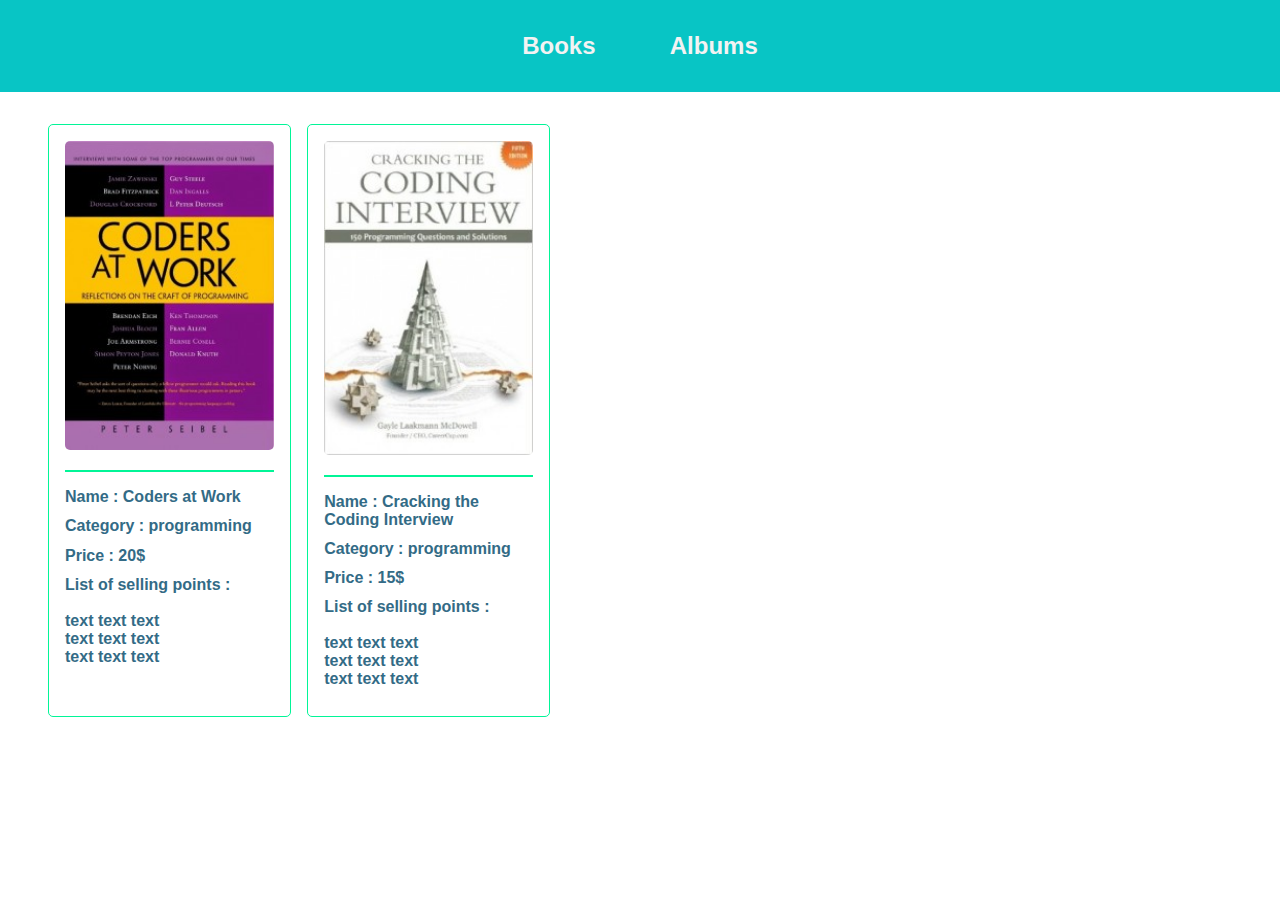
==== index.html @ 0a13bd24 "change books.html to index.html" ====
<!DOCTYPE html>
<html lang="en">

<head>
    <meta charset="UTF-8">
    <meta name="viewport" content="width=device-width, initial-scale=1.0">
    <meta http-equiv="X-UA-Compatible" content="ie=edge">
    <!--styles-->
    <link rel="stylesheet" href="https://cdn.jsdelivr.net/npm/animate.css@3.5.2/animate.min.css">
    <link rel="stylesheet" href="style.css">
    <title>Books</title>
</head>

<body>
    <nav class="navbar">
        <ul class="navbar__items">
            <li>
                <a href="index.html">Books</a>
            </li>
            <li>
                <a href="albums.html">Albums</a>
            </li>
        </ul>
    </nav>
    <section class="content-area">
        <div id="Coders-at-Work" class="book product bounceInRight animated">
            <div id="book1">
                <div class="picture">
                    <img src="images/Coders-at-Work-203x300.jpg" alt="book cover">
                </div>
                <hr class="line">
                <div class="name">Name : Coders at Work</div>
                <div class="category">Category : programming </div>
                <div class="price">Price : 20$ </div>
                <div class="selling-points">List of selling points :
                    <br>
                    <br> text text text
                    <br> text text text
                    <br> text text text </div>
            </div>
        </div>
        <div id="Cracking-the-Coding-Interview" class="book product bounceInRight animated">
            <div id="book2">
                <div class="picture">
                    <img src="images/Cracking-the-Coding-Interview-200x300.jpg" alt="book cover">
                </div>
                <hr class="line">
                <div class="name">Name : Cracking the Coding Interview </div>
                <div class="category">Category : programming </div>
                <div class="price">Price : 15$ </div>
                <div class="selling-points">List of selling points :
                    <br>
                    <br> text text text
                    <br> text text text
                    <br> text text text </div>
            </div>
        </div>
    </section>
</body>

</html>
---- style.css ----
/*css reset*/

* {
    margin: 0;
    padding: 0;
    box-sizing: border-box;
}

html {
    height: 100%;
    width: 100%;
}

body {
    min-width: 100%;
    min-height: 100%;
    font-family: Arial, Helvetica, sans-serif;
}

/*css reset*/

/*general style*/

ul {
    list-style: none;
}

a {
    text-decoration: none;
    color: inherit;
}

img {
    width: 100%;
    height: auto;
    border-radius: 5px;
}

/*navbar*/

.navbar {
    padding: 2rem 0;
    background-color: #08c5c5;
}

.navbar__items {
    width: 30%;
    margin: auto;
    color: #f3f3f3;
    font-weight: bold;
    font-size: 1.5rem;
    display: flex;
    justify-content: space-evenly;
}

.navbar__items li {
    cursor: pointer;
    transition: all .3s ease-in;
}

.navbar__items li:hover {
    color: #01f597;
    text-decoration: underline;
}

/*navbar*/

/*content area*/

.content-area {
    display: flex;
    padding: 2rem;
}

.product {
    border: 1px solid #01f597;
    border-radius: 5px;
    padding: 1rem;
    margin-left: 1rem;
    flex-basis: 20%;
    animation-duration: 2s;
}

.line {
    margin: 1rem 0;
    border: 0.5px solid #01f597;
}

.name,
.price,
.category,
.picture,
.selling-points {
    margin-bottom: .7rem;
    color: #336b86;
    font-weight: bold;
}

/*# sourceMappingURL=style.css.map */
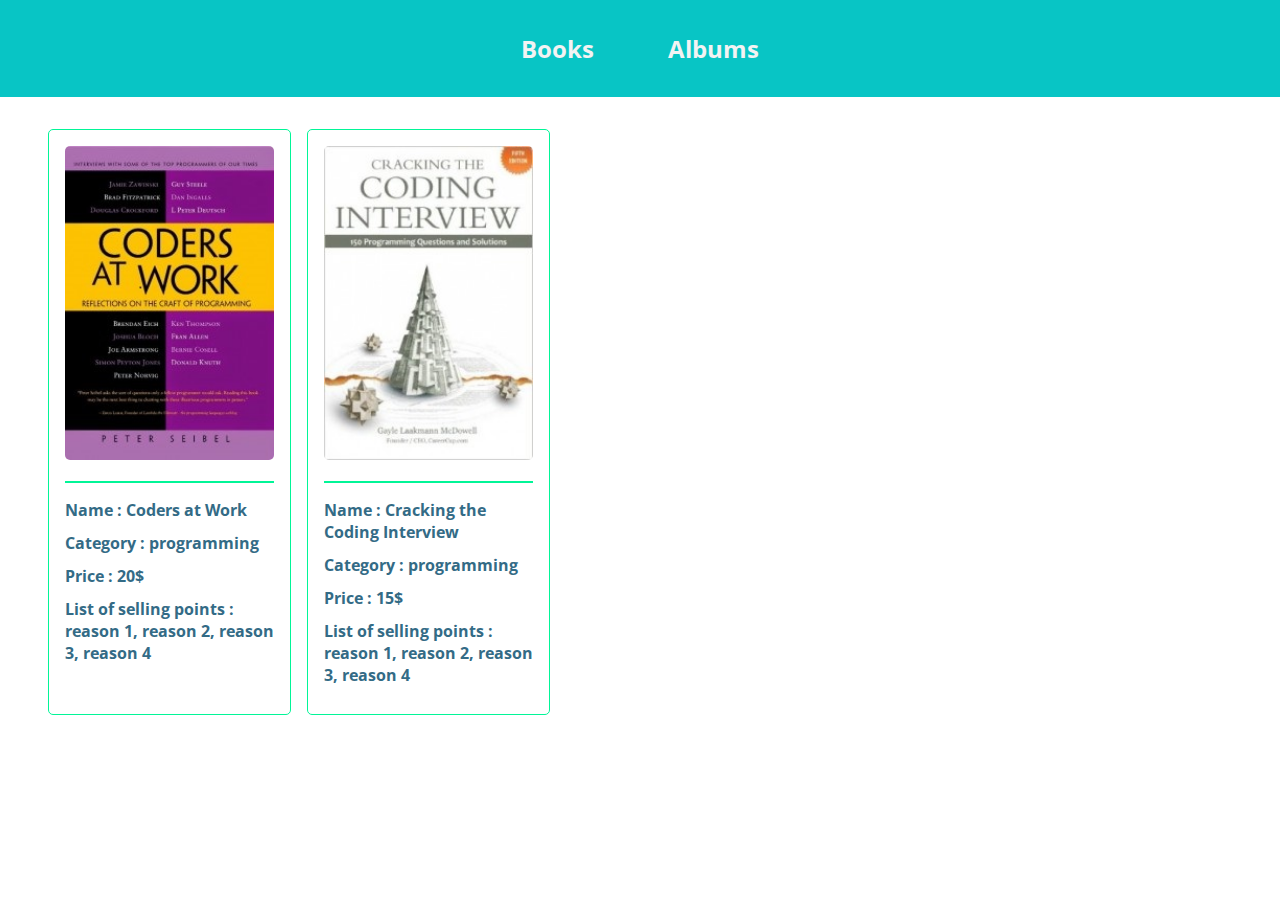
==== commit 84f3dfe5: "fix some UI bugs" ====
--- a/index.html
+++ b/index.html
@@ -23,23 +23,19 @@
         </ul>
     </nav>
     <section class="content-area">
-        <div id="Coders-at-Work" class="book product bounceInRight animated">
+        <div id="Coders-at-Work" class="book product bounceInUp animated">
             <div id="book1">
                 <div class="picture">
-                    <img src="images/Coders-at-Work-203x300.jpg" alt="book cover">
+                    <img src="images/Coders-at-Work-200x300.jpg" alt="book cover">
                 </div>
                 <hr class="line">
                 <div class="name">Name : Coders at Work</div>
                 <div class="category">Category : programming </div>
                 <div class="price">Price : 20$ </div>
-                <div class="selling-points">List of selling points :
-                    <br>
-                    <br> text text text
-                    <br> text text text
-                    <br> text text text </div>
+                <div class="selling-points">List of selling points : reason 1, reason 2, reason 3, reason 4</div>
             </div>
         </div>
-        <div id="Cracking-the-Coding-Interview" class="book product bounceInRight animated">
+        <div id="Cracking-the-Coding-Interview" class="book product bounceInUp animated">
             <div id="book2">
                 <div class="picture">
                     <img src="images/Cracking-the-Coding-Interview-200x300.jpg" alt="book cover">
@@ -48,11 +44,7 @@
                 <div class="name">Name : Cracking the Coding Interview </div>
                 <div class="category">Category : programming </div>
                 <div class="price">Price : 15$ </div>
-                <div class="selling-points">List of selling points :
-                    <br>
-                    <br> text text text
-                    <br> text text text
-                    <br> text text text </div>
+                <div class="selling-points">List of selling points : reason 1, reason 2, reason 3, reason 4</div>
             </div>
         </div>
     </section>
--- a/style.css
+++ b/style.css
@@ -1,99 +1,82 @@
+/*fonts*/
+@import url("https://fonts.googleapis.com/css?family=Open+Sans");
 /*css reset*/
-
 * {
-    margin: 0;
-    padding: 0;
-    box-sizing: border-box;
-}
+  margin: 0;
+  padding: 0;
+  box-sizing: border-box; }
 
 html {
-    height: 100%;
-    width: 100%;
-}
+  height: 100%;
+  width: 100%; }
 
 body {
-    min-width: 100%;
-    min-height: 100%;
-    font-family: Arial, Helvetica, sans-serif;
-}
+  min-width: 100%;
+  min-height: 100%;
+  font-family: 'Open Sans', sans-serif; }
 
 /*css reset*/
-
 /*general style*/
-
 ul {
-    list-style: none;
-}
+  list-style: none; }
 
 a {
-    text-decoration: none;
-    color: inherit;
-}
+  text-decoration: none;
+  color: inherit; }
 
 img {
-    width: 100%;
-    height: auto;
-    border-radius: 5px;
-}
+  width: 100%;
+  height: auto;
+  border-radius: 5px; }
 
 /*navbar*/
-
 .navbar {
-    padding: 2rem 0;
-    background-color: #08c5c5;
-}
+  padding: 2rem 0;
+  background-color: #08c5c5; }
 
 .navbar__items {
-    width: 30%;
-    margin: auto;
-    color: #f3f3f3;
-    font-weight: bold;
-    font-size: 1.5rem;
-    display: flex;
-    justify-content: space-evenly;
-}
-
-.navbar__items li {
+  width: 30%;
+  margin: auto;
+  color: #f3f3f3;
+  font-weight: bold;
+  font-size: 1.5rem;
+  display: flex;
+  justify-content: space-evenly; }
+  .navbar__items li {
     cursor: pointer;
-    transition: all .3s ease-in;
-}
-
-.navbar__items li:hover {
-    color: #01f597;
-    text-decoration: underline;
-}
+    transition: all .3s ease-in; }
+    .navbar__items li:hover {
+      color: #01f597;
+      text-decoration: underline; }
 
 /*navbar*/
-
 /*content area*/
-
 .content-area {
-    display: flex;
-    padding: 2rem;
-}
+  display: flex;
+  padding: 2rem; }
 
 .product {
-    border: 1px solid #01f597;
-    border-radius: 5px;
-    padding: 1rem;
-    margin-left: 1rem;
-    flex-basis: 20%;
-    animation-duration: 2s;
-}
+  border: 1px solid #01f597;
+  border-radius: 5px;
+  padding: 1rem;
+  margin-left: 1rem;
+  flex-basis: 20%;
+  animation-duration: 2.5s; }
 
 .line {
-    margin: 1rem 0;
-    border: 0.5px solid #01f597;
-}
+  margin: 1rem 0;
+  border: 0.5px solid #01f597; }
 
 .name,
 .price,
 .category,
 .picture,
 .selling-points {
-    margin-bottom: .7rem;
-    color: #336b86;
-    font-weight: bold;
-}
+  margin-bottom: .7rem;
+  color: #336b86;
+  font-weight: bold; }
 
-/*# sourceMappingURL=style.css.map */+.test {
+  background-color: black; }
+
+/*# sourceMappingURL=style.css.map */
